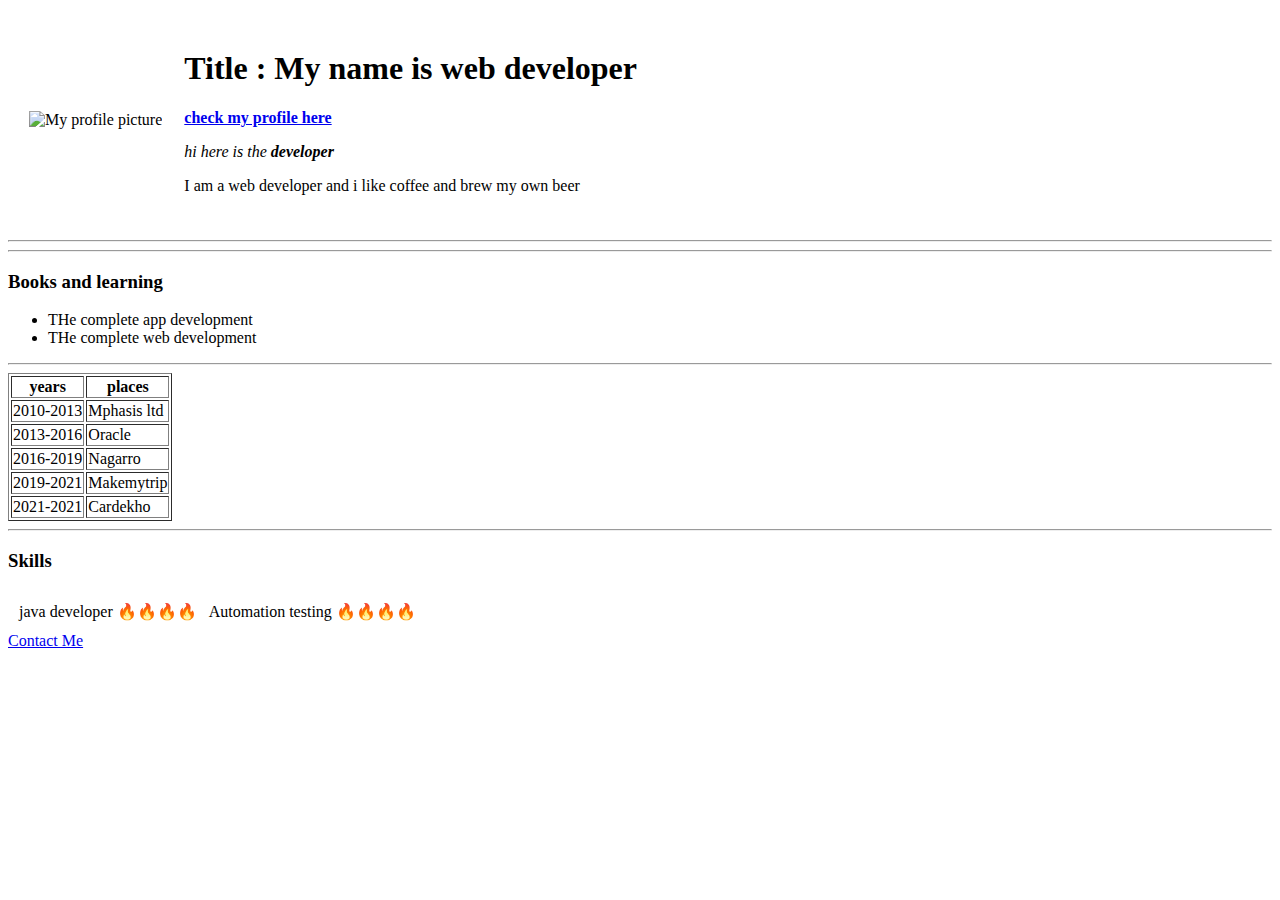
==== index.html @ e977097c "Added website" ====
<!DOCTYPE html>
<html lang="en" dir="ltr">

<head>
  <meta charset="utf-8">
  <title>Parul's personal site</title>
</head>

<body>
  <table cellspacing="20">
  <tr>
    <td><img src="https://media-exp1.licdn.com/dms/image/C5603AQFZ2ks28uszEA/profile-displayphoto-shrink_100_100/0/1598878737348?e=1628121600&v=beta&t=8znG7xt4p7yrhJZOIVrxcmftj_ewqSeF9QuqHnDuBLY" alt="My profile picture"></td>
    <td>  <h1>Title : My name is web developer</h1>
      <!--anchor and href -->
      <Strong><a href="https://www.linkedin.com/in/parulsehwal/">check my profile here</a></strong>
      <!--paragraph-->
      <p><em>hi here is the <strong>developer</strong></em></p>
      <p>I am a web developer and i like coffee and brew my own beer</p>
</td>
  </tr>
  </table>
  <hr>
  <!--add image using img html element , alt is used for ref text when someone searches on google-->

  <hr>
  <!--  <img src="images/invoice.jpeg" alt="invoicing">-->
  <h3>Books and learning</h3>
  <!-- list and bullets -->
  <ul>
    <li>THe complete app development</li>
    <li>THe complete web development</li>
  </ul>
  <hr>
  <table border="1">
    <thead>
      <tr>
        <th>years</th>
        <th>places</th>
      </tr>
    </thead>
    <tbody>
      <tr>
        <td>2010-2013</td>
        <td>Mphasis ltd</td>
      </tr>
      <tr>
        <td>2013-2016</td>
        <td>Oracle</td>
      </tr>
      <tr>
        <td>2016-2019</td>
        <td>Nagarro</td>
      </tr>
      <tr>
        <td>2019-2021</td>
        <td>Makemytrip</td>
      </tr>
      <tr>
        <td>2021-2021</td>
        <td>Cardekho</td>
      </tr>
    </tbody>
  </table>
  <hr>
  <h3>Skills</h3>
  <table cellspacing="10">

    <tbody>
      <tr>
        <td>java developer 🔥🔥🔥🔥</td>
        <td>Automation testing 🔥🔥🔥🔥</td>
      </tr>
    </tbody>
  </table>
  <!--ordered list -->
  <a href="sitepart.html">Contact Me</a>
</body>

</html>
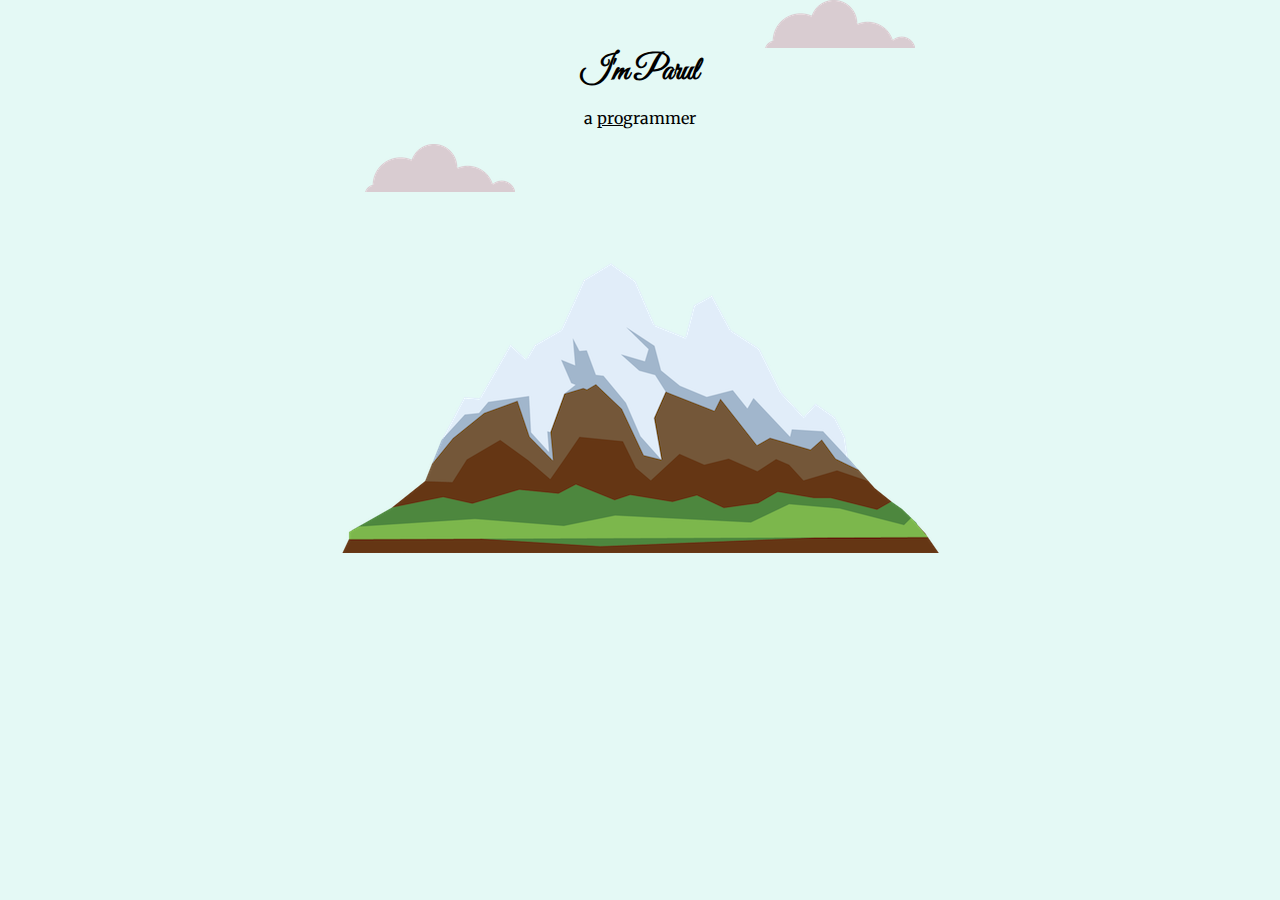
==== commit 9076e717: "Add files via upload" ====
--- a/index.html
+++ b/index.html
@@ -4,28 +4,31 @@
 <head>
   <meta charset="utf-8">
   <title>Parul's personal site</title>
+  <link rel="stylesheet" href="css/styles.css">
+  <link rel="icon" href="favicon.ico">
+  <link rel="preconnect" href="https://fonts.gstatic.com">
+<link href="https://fonts.googleapis.com/css2?family=Great+Vibes&family=Merriweather:wght@300&family=Montserrat:wght@100&display=swap" rel="stylesheet">
 </head>
 
-<body>
+<!--<body>
   <table cellspacing="20">
-  <tr>
-    <td><img src="https://media-exp1.licdn.com/dms/image/C5603AQFZ2ks28uszEA/profile-displayphoto-shrink_100_100/0/1598878737348?e=1628121600&v=beta&t=8znG7xt4p7yrhJZOIVrxcmftj_ewqSeF9QuqHnDuBLY" alt="My profile picture"></td>
-    <td>  <h1>Title : My name is web developer</h1>
-      <!--anchor and href -->
-      <Strong><a href="https://www.linkedin.com/in/parulsehwal/">check my profile here</a></strong>
-      <!--paragraph-->
-      <p><em>hi here is the <strong>developer</strong></em></p>
-      <p>I am a web developer and i like coffee and brew my own beer</p>
-</td>
-  </tr>
+    <tr>
+      <td><img src="https://media-exp1.licdn.com/dms/image/C5603AQFZ2ks28uszEA/profile-displayphoto-shrink_100_100/0/1598878737348?e=1628121600&v=beta&t=8znG7xt4p7yrhJZOIVrxcmftj_ewqSeF9QuqHnDuBLY" alt="My profile picture"></td>
+
+      <td><em><strong>Parul Sehwal</strong></em></td>
+      <td>
+        <h1>Web developer</h1>
+
+        <Strong><a href="https://www.linkedin.com/in/parulsehwal/">check my profile here</a></strong>
+
+        <p>I am a web developer and i like coffee and brew my own beer</p>
+      </td>
+    </tr>
   </table>
   <hr>
-  <!--add image using img html element , alt is used for ref text when someone searches on google-->
 
   <hr>
-  <!--  <img src="images/invoice.jpeg" alt="invoicing">-->
-  <h3>Books and learning</h3>
-  <!-- list and bullets -->
+<h3 id="heading">Books and learning</h3>
   <ul>
     <li>THe complete app development</li>
     <li>THe complete web development</li>
@@ -72,8 +75,24 @@
       </tr>
     </tbody>
   </table>
-  <!--ordered list -->
+
+  <img class="broccoli" src="https://emojipedia-us.s3.dualstack.us-west-1.amazonaws.com/thumbs/120/apple/285/broccoli_1f966.png" alt="broccoli_img">
   <a href="sitepart.html">Contact Me</a>
+</body>-->
+<body>
+  <img class="firstcloud" src="images/cloud.png" alt="cloud-img">
+  <h1>I'm Parul</h1>
+  <p>a <span class="pro">pro</span>grammer</p>
+  <div class="cloudimagediv">
+    <img class="cloudimage" src="images/cloud.png" alt="cloud-img">
+
+  </div>
+  <img class="mountainimage" src="images/mountain.png" alt="mountain-img">
+
+
+
+  </div>
 </body>
 
+
 </html>
--- a/css/styles.css
+++ b/css/styles.css
@@ -0,0 +1,74 @@
+.top-container {
+  background-color: #E4F9F5;
+  width: 200px;
+  height: 200px;
+  border: solid 10px;
+}
+
+
+
+.pro {
+  text-decoration: underline;
+  display: inline-block;
+}
+
+img {
+  position: relative;
+  margin: 0 auto 0 auto;
+}
+
+.red {
+  height: 100px;
+  width: 100px;
+  background-color: red;
+  position: fixed;
+  top: 0;
+}
+
+
+.blue {
+  height: 100px;
+  width: 100px;
+  background-color: blue;
+  position: absolute;
+  left: 100px;
+  top: 100px;
+}
+
+.yellow {
+  height: 100px;
+  width: 100px;
+  background-color: yellow;
+  position: absolute;
+  left: 200px;
+  top: 200px;
+}
+
+body {
+  background-color: #E4F9F5;
+  margin: 0;
+  text-align: center;
+  font-family: "Brush Script MT", cursive;
+}
+
+h1 {
+  font-family: 'Great Vibes', cursive;
+  margin: 0 auto 0 auto;
+}
+
+.cloudimage {
+  right: 200px;
+
+}
+
+.firstcloud {
+  left: 200px;
+}
+
+.mountainimage {
+  margin: 0 auto 0 auto;
+}
+
+p {
+  font-family: 'Merriweather', serif;
+}
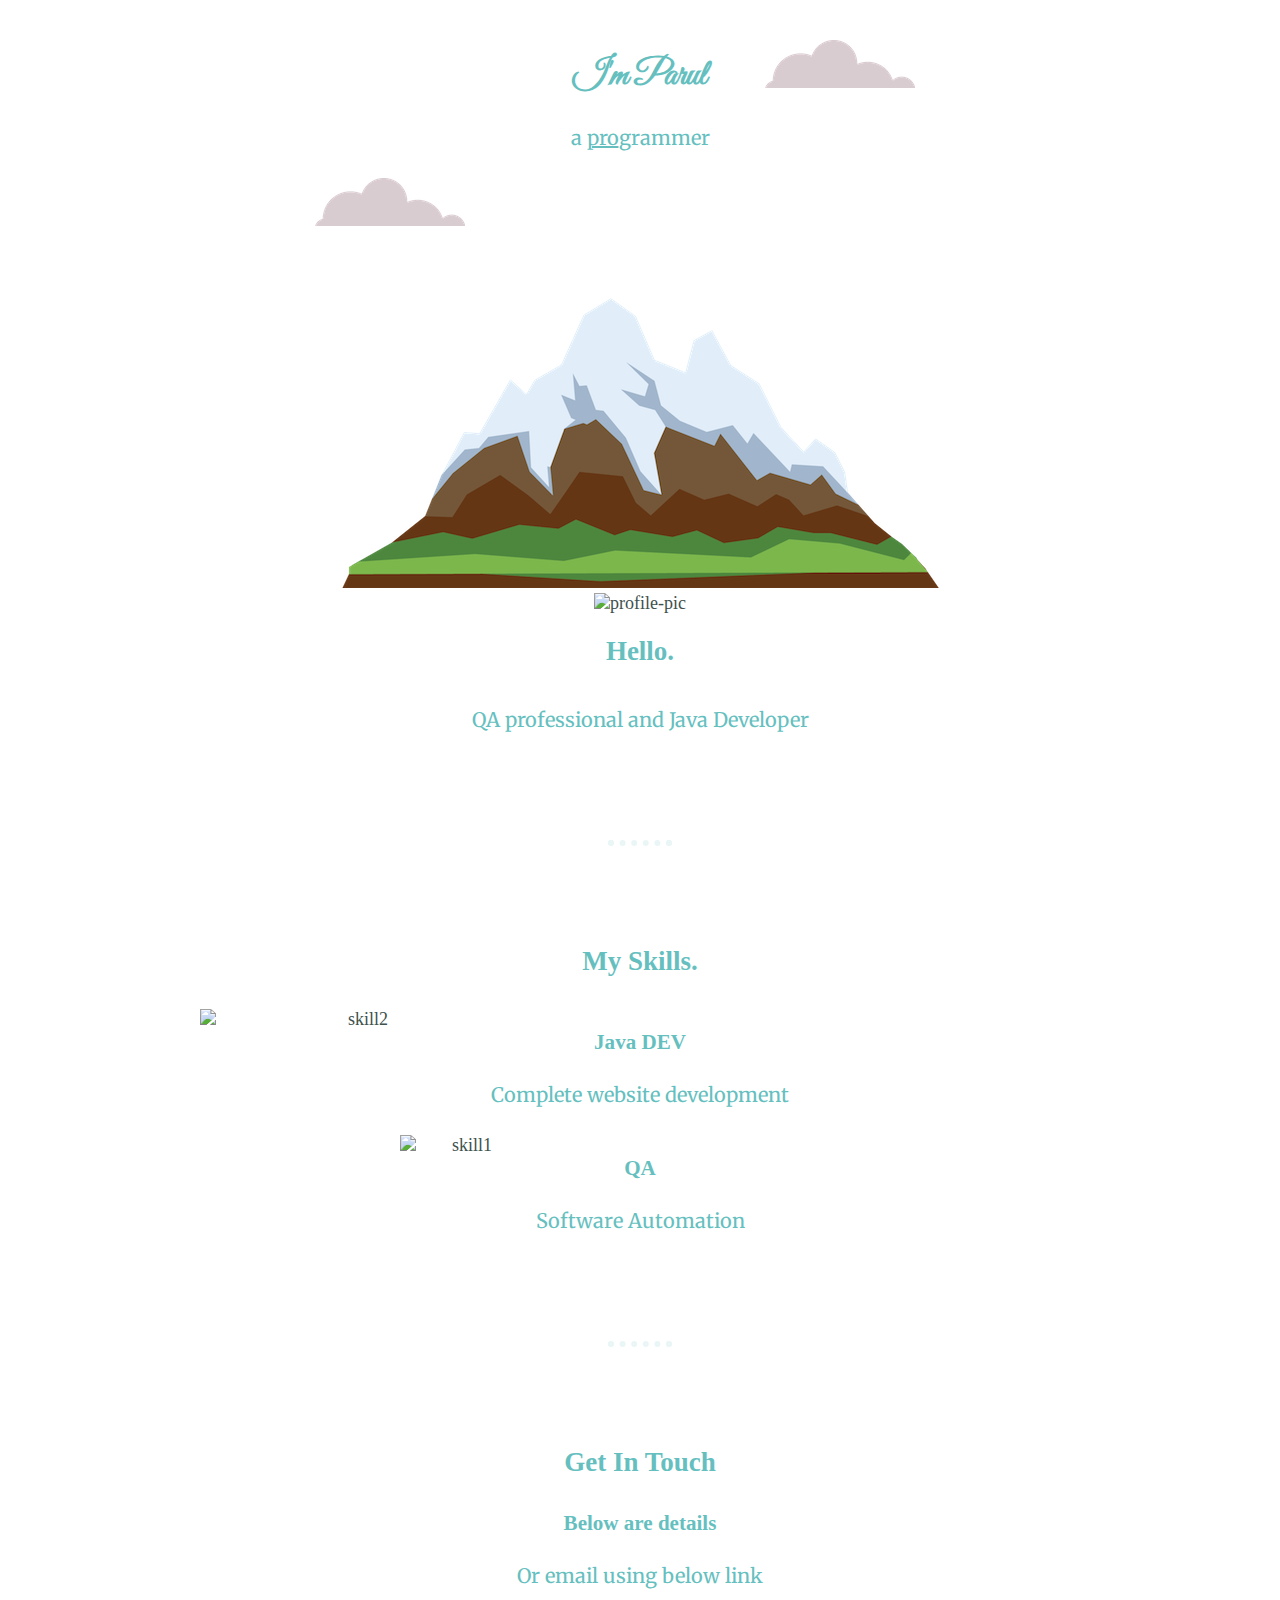
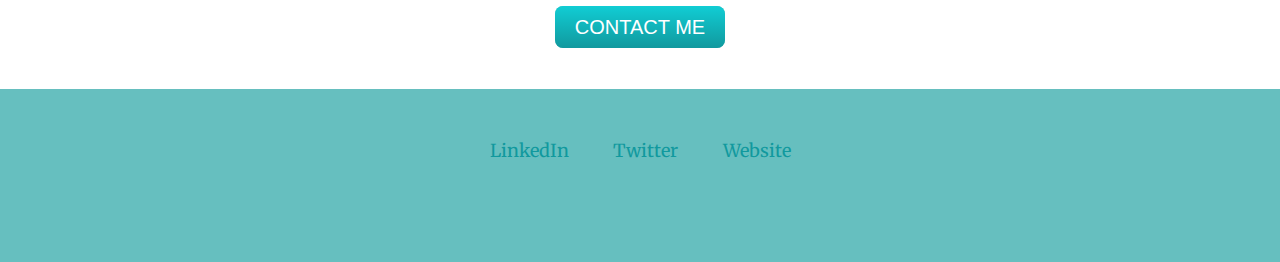
==== commit 58e7a0be: "Add files via upload" ====
--- a/index.html
+++ b/index.html
@@ -89,9 +89,47 @@
   </div>
   <img class="mountainimage" src="images/mountain.png" alt="mountain-img">
 
+  <div class="middle-container">
+    <div class="profile">
+      <img src="https://media-exp1.licdn.com/dms/image/C5603AQFZ2ks28uszEA/profile-displayphoto-shrink_200_200/0/1598878737348?e=1628726400&v=beta&t=5p6izoc4fVtuY4NwPT7C_2-O6hOY54kpMoUSflsCXMk" alt="profile-pic">
+      <h2>Hello.</h2>
+      <p class="intro">QA professional and Java Developer</p>
+    </div>
+    <hr>
+    <div class="skills">
+      <h2>My Skills.</h2>
+      <div class="skill-row">
+        <img class="skilllink2" src="https://media.giphy.com/media/SwsKxYb2fmRK8jva83/giphy.gif" alt="skill2">
+        <h3>Java DEV</h3>
+        <p>Complete website development</p>
+      </div>
+      <div class="skill-row">
+        <img class="skilllink1" src="https://media.giphy.com/media/WFZvB7VIXBgiz3oDXE/giphy.gif" alt="skill1">
+        <h3>QA</h3>
 
 
+      <p>Software Automation</p>
+      </div>
+    </div>
+    <hr>
+    <div class="contact-me">
+      <h2>Get In Touch</h2>
+      <h3>Below are details</h3>
+      <p>Or email using below link</p>
+      <a class="btn" href="mailto:name@email.com">CONTACT ME</a>
+    </div>
   </div>
+
+
+  <div class="bottom-container">
+    <a class="footer-link" href="https://www.linkedin.com/in/parulsehwal/">LinkedIn</a>
+    <a class="footer-link" href="https://twitter.com/ParulSehwal">Twitter</a>
+    <a class="footer-link" href="https://parul19081985.github.io/MyWeb/">Website</a>
+    <p>© 2021 Parul Sehwal.</p>
+  </div>
+
+
+
 </body>
 
 
--- a/css/styles.css
+++ b/css/styles.css
@@ -4,8 +4,6 @@
   height: 200px;
   border: solid 10px;
 }
-
-
 
 .pro {
   text-decoration: underline;
@@ -24,7 +22,6 @@
   position: fixed;
   top: 0;
 }
-
 
 .blue {
   height: 100px;
@@ -45,24 +42,43 @@
 }
 
 body {
-  background-color: #E4F9F5;
+  color: #40514E;
   margin: 0;
   text-align: center;
   font-family: "Brush Script MT", cursive;
+  font-size: large;
 }
 
 h1 {
   font-family: 'Great Vibes', cursive;
   margin: 0 auto 0 auto;
+  color: #66BFBF;
+}
+
+h3 {
+  margin: auto;
+  color: #66BFBF;
+  clear: left;
+}
+
+hr {
+  border: dotted #EAF6F6 6px;
+  border-bottom: none;
+  width: 4%;
+  margin: 100px auto;
 }
 
 .cloudimage {
-  right: 200px;
+  right: 250px;
+}
 
+.contact-me {
+  width: 40% margin: 40px auto 60px;
 }
 
 .firstcloud {
   left: 200px;
+  top: 40px;
 }
 
 .mountainimage {
@@ -70,5 +86,79 @@
 }
 
 p {
+  line-height: 2;
+  font-weight: normal;
+  font-size: 20px;
   font-family: 'Merriweather', serif;
+  color: #66BFBF;
 }
+
+.skilllink1 {
+  width: 10%;
+  margin-left: 400px;
+  float: left;
+}
+
+.intro {
+  width: 30%;
+  margin: auto;
+}
+
+.skilllink2 {
+  width: 25%;
+  margin-left: 200px;
+  float: left;
+}
+
+h2 {
+  color: #66BFBF;
+  padding-bottom: 10px;
+}
+
+.skill-row {
+  text-align: center;
+}
+
+.btn {
+  background: #66BFBF;
+  background-image: -webkit-linear-gradient(top, #11cdd4, #11999e);
+  background-image: -moz-linear-gradient(top, #11cdd4, #11999e);
+  background-image: -ms-linear-gradient(top, #11cdd4, #11999e);
+  background-image: -o-linear-gradient(top, #11cdd4, #11999e);
+  background-image: linear-gradient(to bottom, #11cdd4, #11999e);
+  -webkit-border-radius: 8;
+  -moz-border-radius: 8;
+  border-radius: 8px;
+  font-family: Arial;
+  color: #ffffff;
+  font-size: 20px;
+  padding: 10px 20px 10px 20px;
+  text-decoration: none;
+}
+
+.btn:hover {
+  background: #30e3cb;
+  background-image: -webkit-linear-gradient(top, #30e3cb, #2bc4ad);
+  background-image: -moz-linear-gradient(top, #30e3cb, #2bc4ad);
+  background-image: -ms-linear-gradient(top, #30e3cb, #2bc4ad);
+  background-image: -o-linear-gradient(top, #30e3cb, #2bc4ad);
+  background-image: linear-gradient(to bottom, #30e3cb, #2bc4ad);
+  text-decoration: none;
+}
+
+.bottom-container {
+  background-color: #66BFBF;
+  margin-top: 50px;
+  padding: 50px 0 20px;
+}
+
+a {
+  color: #11999E;
+  font-family: 'Merriweather', serif;
+  text-decoration: none;
+  margin: 10px 20px;
+}
+
+a:hover {
+  color: #EAF6F6;
+}
